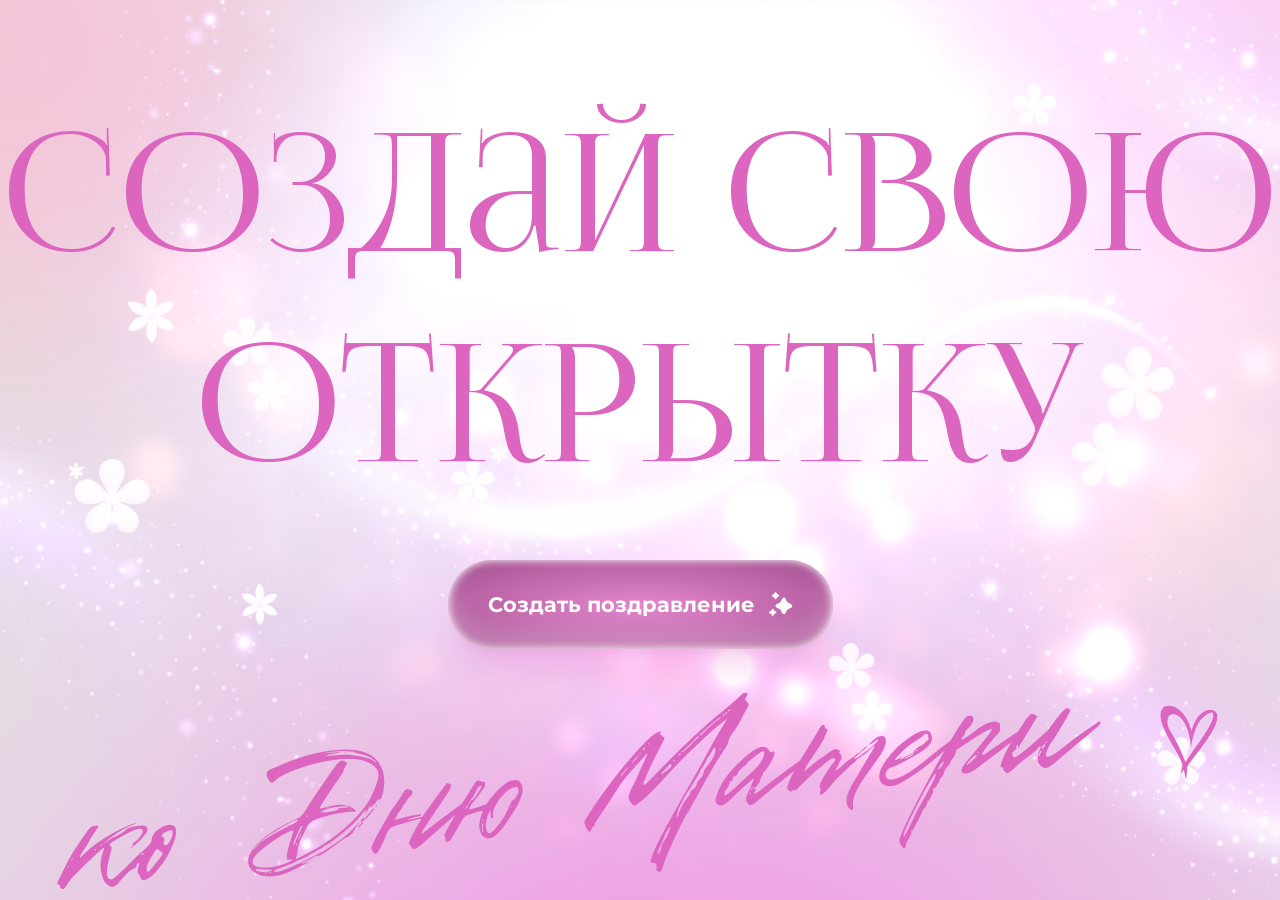
==== index.html @ ef2ddbeb "t" ====
<!doctype html>
<html lang="en">

<head>
  <meta charset="UTF-8" />
  <link rel="icon" type="image/png" sizes="32x32" href="/favicon-32x32.png">
  <link rel="icon" type="image/png" sizes="16x16" href="/favicon-16x16.png">
  <link rel="icon" type="image/x-icon" href="/favicon.ico">

  <link rel="apple-touch-icon" sizes="180x180" href="/apple-touch-icon.png">

  <link rel="icon" type="image/png" sizes="192x192" href="/android-chrome-192x192.png">
  <link rel="icon" type="image/png" sizes="512x512" href="/android-chrome-512x512.png">

  <link rel="manifest" href="/site.webmanifest">
  <title>Создай свою открытку</title>
  <link rel="preconnect" href="https://fonts.googleapis.com">
  <link rel="preconnect" href="https://fonts.gstatic.com" crossorigin>
  <link
    href="https://fonts.googleapis.com/css2?family=Montserrat:wght@300;400;700&family=Cera+Round+Pro:wght@400;700&display=swap"
    rel="stylesheet">
  <meta charset="UTF-8">
  <meta name="viewport" content="width=device-width, initial-scale=1.0">
  <script type="module" crossorigin src="/assets/main-BCmkqzVC.js"></script>
  <link rel="modulepreload" crossorigin href="/assets/CreatePostcard-BnUpNPG0.js">
  <link rel="stylesheet" crossorigin href="/assets/CreatePostcard-ee1hOYM9.css">
  <link rel="stylesheet" crossorigin href="/assets/main-CZfmHkUV.css">
</head>

<body>
  <div id="app"></div>
</body>

</html>
---- assets/CreatePostcard-ee1hOYM9.css ----
@charset "UTF-8";html{overflow:hidden}@font-face{font-family:Kudry;src:url(/fonts/kudry_weird-headline.woff2) format("woff2"),url(/fonts/Kudry_Weird-Headline.woff) format("woff");font-weight:400;font-style:normal}@font-face{font-family:Lighthaus;src:url(/fonts/lighthaus.ttf) format("truetype"),url(/fonts/lighthaus.woff) format("woff"),url(/fonts/lighthaus.woff2) format("woff2");font-weight:400;font-style:normal}@font-face{font-family:Disruptors Script;src:url(/fonts/Disruptors_Script.otf) format("opentype"),url(/fonts/Disruptors_Script.woff) format("woff"),url(/fonts/Disruptors_Script.woff2) format("woff2");font-weight:400;font-style:normal}@font-face{font-family:Cera Round Pro;src:url(/fonts/CeraRoundProDEMO-Bold.otf) format("opentype"),url(/fonts/CeraRoundProDEMO-Bold.woff) format("woff"),url(/fonts/CeraRoundProDEMO-Bold.woff2) format("woff2");font-weight:700;font-style:normal}*{box-sizing:content-box;outline:none}body{background:#fdebf8;font-family:Montserrat,sans-serif;font-weight:400;margin:0;overflow:hidden}.container-wrap{background:url(/common/background2.png);background-repeat:no-repeat;width:100%;height:var(--app-height);background-size:cover;overflow:auto;background-position:right}.container{display:flex;align-items:center;justify-content:center;gap:119px;height:100%;overflow:hidden;min-height:fit-content}@media(max-width:768px){.container{padding-top:40px}}.container .badge{position:absolute;top:80px;left:120px}@media(max-width:1900px){.container .badge{top:10px;left:10px}}@media(max-width:768px){.container .badge img{width:94px}.container .badge{top:0;left:0;right:0;position:relative;margin-inline:auto}}.postacrd-wrap{position:relative}.postacrd-wrap:after{background:url(/common/shadow-right.png);background-repeat:no-repeat;content:" ";display:block;height:calc(100% + 82px);width:130px;mix-blend-mode:Multiply;position:absolute;z-index:1;background-size:contain;right:-77px;top:-13px}@media(max-width:768px){.postacrd-wrap:after{height:calc(100% + 30px);width:60px;top:-5px;right:-37px}}.postacrd-wrap:before{background:url(/common/shadow-bottom.png);background-repeat:no-repeat;content:" ";display:block;width:calc(100% + 109px);height:190px;mix-blend-mode:Multiply;position:absolute;z-index:1;background-size:contain;right:-68px;bottom:-104px}@media(max-width:768px){.postacrd-wrap:before{width:calc(100% + 45px);height:88px;right:-25px;bottom:-52px}}.postcard{box-shadow:18.9px 18.32px 41.67px #e1c2da;width:544px;height:770px;opacity:1;display:flex;flex-direction:column;text-align:center;z-index:2}.postcard .background{display:flex;flex-direction:column;width:100%;height:100%;position:absolute;background-size:contain}@media(max-width:768px){.postcard{width:282px;height:398px;margin-top:0}}.postcard .postcard-header{font-size:37px;text-align:center;margin:66px 20px 20px}@media(max-width:768px){.postcard .postcard-header{font-size:17.5px!important;line-height:100%!important;margin:28px}.postcard .postcard-header.Disruptors{font-size:36.5px!important;line-height:23px!important}}.postcard .postcard-phrase{font-weight:300;font-size:21.16px;line-height:100%;letter-spacing:0%;text-align:center;margin-inline:100px;margin-bottom:10px}@media(max-width:768px){.postcard .postcard-phrase{margin-inline:30px;font-size:10px;line-height:100%}}.postcard .sub-text{margin-top:auto;font-weight:700;font-style:bold;font-size:22px;line-height:100%;color:#fff;margin-bottom:32px}@media(max-width:768px){.postcard .sub-text{font-size:10px;margin-bottom:10px;line-height:100%}}.postcard .icons{margin-bottom:52px}@media(max-width:768px){.postcard .icons{width:91px;margin-bottom:20px}}.tabs{z-index:2}@media(max-width:768px){.tabs{display:flex;justify-content:center}}.tabs .tab-btn{background:transparent;border:none;cursor:pointer;padding:23px 54px 37px;font-size:20px;font-weight:700;border-top-right-radius:16px;border-top-left-radius:16px;color:#bf56a680;margin-bottom:-19px;z-index:2}.tabs .tab-btn:hover{color:#bf56a6}.tabs .tab-btn.active{background:#fff;color:#bf56a6}@media(max-width:768px){.tabs .tab-btn{font-size:12px;padding:15px 24px 24px;margin-bottom:-9px;border-top-right-radius:10px;border-top-left-radius:10px}}.step-one-section{display:flex;gap:70px;flex-direction:column}.step-two-desktop{display:flex;gap:55px;flex-direction:column}h3{color:#bf56a6;font-size:28px;font-weight:400;border-bottom:1px solid #BF56A6;margin:0;padding-bottom:17px}@media(max-width:768px){h3{font-size:16px}}.step-one-block{display:flex;gap:45px;flex-direction:column}@media(max-width:768px){.step-one-block{gap:25px}}.step-three-block{display:flex;gap:45px;flex-direction:column}@media(max-width:768px){.step-three-block{gap:25px}}.step-three-desktop{display:flex;gap:70px;flex-direction:column}@media(max-width:768px){.step-three-desktop{gap:25px}}.palette{display:flex;gap:22px;justify-content:center}.palette button{width:70px;height:70px;border-radius:16px;border:none;cursor:pointer;outline:none;transition:.14s;display:flex;align-items:center;justify-content:center;padding:0;background:none;position:relative}.palette button:after{content:" ";background-image:url(/common/select.png);width:83px;height:83px;position:absolute;background-size:contain}.palette button.active:after,.palette button:hover:after{content:" ";background-image:url(/common/select-active.png);width:115px;height:115px;position:absolute;left:-22px;top:-15px;background-size:contain}.palette button.select-white:after{content:" ";background-image:url(/common/select-white.png);width:69px;height:69px;position:absolute;background-position:center;background-repeat:no-repeat;background-size:contain}.palette button.select-white.active:after,.palette button.select-white:hover:after{content:" ";background-image:url(/common/select-white-active.png);width:115px;height:115px;position:absolute;left:-22px;top:-15px;background-size:contain}.step-two-block{display:flex;flex-direction:column;gap:30px}.bg-btn,.frame-btn{background:#f4eefb;border-radius:8px}.fonts{display:flex;gap:12px;margin-bottom:16px}.fonts button{padding:7px 14px;border-radius:7px;border:1.5px solid #ecc2ef;background:#f9f2fb;cursor:pointer;font-size:1rem}.fonts button.active{border-color:#b83e8f;background:#efd2fa}.elements{display:flex;flex-wrap:wrap;justify-content:center;gap:12px}@media(max-width:650px){.elements{gap:5px}}.elements button{border:none;padding:0;background:#fff;cursor:pointer;display:flex;align-items:center;justify-content:center;max-width:158px;position:relative}@media(max-width:650px){.elements button{width:60px}}.elements button img{width:100%;z-index:2}.elements button:before{content:"";position:absolute;inset:0;background:url(/common/shadow-element.png) no-repeat center center;background-size:cover;z-index:1;opacity:0;transition:opacity .3s ease;pointer-events:none;border-radius:inherit}.elements button:hover:before{opacity:1}.elements button.active:before{opacity:1}.element-image{margin-top:auto;margin-bottom:7px;z-index:100;max-height:322px;width:max-content;height:100%;width:100%;background-size:contain;background-position:center;padding-inline:20px;box-sizing:border-box;background-repeat:no-repeat}@media(max-width:768px){.element-image{max-height:158px}}.stub{padding:38px 0;text-align:center;color:#b1a;font-size:1.12rem}.radio{margin-right:15px}select{padding:5px 14px;border-radius:8px;border:1.5px solid #ecc4e9;background:#f9f2fb;min-width:210px;font-size:1rem;margin-bottom:10px}.tab-content-wrapper{position:relative;display:flex;flex-direction:column}.tab-content{box-shadow:0 7.93px 16.58px #d8a8cd87;padding:33px 52px;background:#fff;border-radius:16px}@media(max-width:768px){.tab-content{border-radius:8px 8px 0 0/8px 8px 0px 0px;padding:26px 52px;min-height:192px}}.carousel-nav__arrow{width:44px;height:44px;border:none;cursor:pointer;background:transparent;display:flex;align-items:center;justify-content:center;transition:.2s;padding:0;flex-shrink:0}.carousel-nav__arrow svg{transition:.2s}.carousel-nav__arrow--next{position:absolute;right:6px;top:calc(60% - 22px)}.carousel-nav__arrow--prev{position:absolute;left:8px;top:calc(60% - 22px)}.settings{display:flex;flex-direction:column-reverse;width:100%;max-width:774px}.step-one-desktop{gap:70px;display:flex;flex-direction:column}@media(max-width:650px){.container{flex-direction:column;gap:12px;height:auto;min-height:100vh}.postcard{width:257px;max-width:257px;height:auto;aspect-ratio:544/770;height:364px}.settings{width:100%;display:flex;margin-top:auto}.tab-content-wrapper{display:flex;flex-direction:column}.carousel-nav{display:flex}.step-section{gap:0;flex-direction:column}.step-one-desktop{display:none}.step-one-mobile{display:block}}@media(min-width:651px){.step-one-mobile,.carousel-nav{display:none}}@media(min-width:651px){.step-two-mobile,.step-four-mobile,.step-three-mobile{display:none}}@media(max-width:650px){.step-three-desktop{display:none}.step-three-mobile{display:block}}.step-four-block{display:flex;flex-direction:column;gap:60px}@media(max-width:650px){.step-four-block{gap:29px}}.CustomSvgShape{cursor:pointer}.CustomSvgShape:hover{opacity:.8}.CustomSvgShape-active{margin-top:-10px;margin-left:-10px;margin-right:-10px}.share{gap:8px;display:flex;align-items:center;justify-content:center;padding:11px 15px;background:#ffd9f880;transition:background-color .3s ease;color:#bf56a680;border-radius:114px}.share.share--active{background-color:#a65a98;box-shadow:0 7.89px 15.79px #99529173;color:#fff}.share.share--active:hover{background-color:#a65a98}.share.share--active path{stroke:#fff}.share{cursor:pointer}.share:hover{background:#ffd9f8cc}.share-list{display:flex;gap:17px;justify-content:center}.step-four-desktop{display:flex;gap:70px;flex-direction:column}@media(max-width:650px){.step-two-desktop,.step-four-desktop{display:none}.step-two-mobile,.step-four-mobile{display:block}.step-two-block{margin-bottom:0}.fonts{display:flex;flex-direction:column;gap:10px}.fonts button{width:100%;padding:10px}.palette--mobile{display:flex;flex-wrap:wrap;gap:16px;max-width:200px;margin-left:auto;margin-right:auto;justify-content:center}.palette--mobile button{width:54px;height:54px}.palette--mobile button:after{content:" ";background-image:url(/common/select-mobile.png);width:60px;height:60px;position:absolute;background-repeat:no-repeat}.palette--mobile button.active:after,.palette--mobile button:hover:after{content:" ";background-image:url(/common/select-mobile-active.png);width:90px;height:90px;position:absolute;left:-18px;top:-12px;background-position:center;background-size:cover}.palette--mobile button.select-white:after{content:" ";background-image:url(/common/select-white.png);width:51px;height:51px;position:absolute;background-position:center;background-repeat:no-repeat}.palette--mobile button.select-white.active:after,.palette--mobile button.select-white:hover:after{content:" ";background-image:url(/common/select-white-active.png);width:85px;height:85px;position:absolute;left:-16px;top:-10px}}.palette-element-style img{width:auto;height:auto;max-width:80px;max-height:52px}@media(max-width:650px){.palette-element-style img{width:auto;height:auto;max-width:60px;max-height:39px}}.palette-icon-button{position:relative;transition:background-image .25s ease}.palette-icon-button{position:relative;background-size:contain;background-repeat:no-repeat;background-position:center;transition:background-image .25s ease}.palette-icon-button:hover,.palette-icon-button.active{background-image:url(./elements/preview-active.png);background-size:cover}.palette-icon-img{transition:opacity .25s ease;position:relative;z-index:1}.glow-button{font-family:Montserrat;font-weight:700;font-size:21.28px;line-height:100%;display:flex;align-items:center;justify-content:center;gap:14px;color:#fff;padding:32px 40px;border-radius:91.17px;border:none;outline:none;cursor:pointer;background:radial-gradient(61.54% 61.54% at 50% 50%,#e386cd,#aa5696);margin-left:auto;margin-right:auto;text-decoration:none}.glow-button.download-button{padding:28px 97px}@media(max-width:650px){.glow-button.download-button{padding:19px 43px;margin-bottom:20px}}.glow-button{box-shadow:0 6.03px 18.08px -12.06px #ffffff40 inset,0 -18.08px 24.11px #ffffff40 inset,0 0 9.04px #fff inset,0 27.13px 39.18px -12.06px #de24b136,0 6.03px 12.06px -6.03px #c066aa1f,0 1.51px 3.01px -6.03px #b560a114;transition:transform .3s ease,background .3s ease,box-shadow .4s ease}@media(max-width:768px){.glow-button{font-size:14px;padding:18px 19px}}.glow-button:hover{transform:translateY(-2px);background:radial-gradient(61.54% 61.54% at 50% 50%,#f19bd7,#c06faf);box-shadow:0 0 20px #e386cd99,0 0 35px #e386cd66,0 6px 15px #00000040,0 6.03px 18.08px -12.06px #ffffff40 inset,0 -18.08px 24.11px #ffffff40 inset,0 0 9.04px #fff inset,0 27.13px 39.18px -12.06px #de24b136,0 6.03px 12.06px -6.03px #c066aa1f,0 1.51px 3.01px -6.03px #b560a114}.glow-button:active{transform:translateY(0);box-shadow:0 0 15px #e386cd80,0 0 25px #e386cd4d,0 4px 10px #00000040,0 6.03px 18.08px -12.06px #ffffff40 inset,0 -18.08px 24.11px #ffffff40 inset,0 0 9.04px #fff inset,0 27.13px 39.18px -12.06px #de24b136,0 6.03px 12.06px -6.03px #c066aa1f,0 1.51px 3.01px -6.03px #b560a114}.radio-group{display:flex;gap:30px;align-items:center;flex-wrap:wrap;justify-content:center}@media(max-width:650px){.radio-group.fonts-group{gap:13px}}.radio-group.fonts-group .radio-button{min-width:105px;flex:1}@media(max-width:650px){.radio-group.fonts-group .radio-button{min-width:70px}}@media(max-width:650px){.radio-group.formats{gap:13px}}.radio-group.formats .radio-button{min-width:105px;flex:1}@media(max-width:650px){.radio-group.formats .radio-button{min-width:30px}}.radio-group .radio-button{height:40px;display:flex;justify-content:center;align-items:center;cursor:pointer;position:relative;padding:0 16px;border-radius:16px;background-color:#ffd9f880;transition:all .3s ease;width:100%;max-width:212px}.radio-group .radio-button .radio-input{position:absolute;opacity:0;cursor:pointer;width:0;height:0}.radio-group .radio-button .radio-label{color:#bf56a6;font-weight:500;font-size:14px;-webkit-user-select:none;user-select:none;transition:color .3s ease;font-family:Montserrat;font-weight:700;font-style:Bold;font-size:20px;line-height:1.2;text-align:center}.radio-group .radio-button:hover{background-color:#ffd9f8cc}.radio-group .radio-button.active{background-color:#a65a98;box-shadow:0 7.89px 15.79px #99529173}.radio-group .radio-button.active .radio-label{color:#fff}.message-slider{position:relative;width:auto;height:40px;border-radius:16px;background:#ffd9f880;display:flex;align-items:center;justify-content:flex-start;font-size:15px;font-weight:700;color:#bf56a6;padding-left:32px;padding-right:18px}.message-slider .arrow-button{position:absolute;background:none;border:none;cursor:pointer;padding:0;display:flex;align-items:center}.message-slider .arrow-button:focus{outline:none}.message-slider .arrow-left{left:12px}.message-slider .arrow-left svg{transform:scaleX(-1)}.message-slider .arrow-right{right:12px}.message-slider .message-select{-webkit-appearance:none;-moz-appearance:none;appearance:none;width:100%;font-weight:700;font-size:15px;color:#bf56a6;background:transparent;border:none;cursor:pointer;padding-right:24px;margin-bottom:0;padding-left:0}.message-slider .message-select::-ms-expand{display:none}.message-slider .messages-container-select{flex:1;display:flex;align-items:center;justify-content:space-between;cursor:pointer;-webkit-user-select:none;user-select:none;padding:0 12px;border-radius:16px;background:transparent;height:40px;box-sizing:border-box}.message-slider .messages-container-select .selected-message{white-space:nowrap;overflow:hidden;text-overflow:ellipsis;flex-grow:1;color:#bf56a6}.message-slider .messages-container-select svg{margin-left:8px;transition:transform .3s ease}.message-slider .message-options{position:absolute;top:48px;left:32px;right:18px;max-height:200px;overflow-y:auto;border-radius:12px;background:#ffd9f8f2;box-shadow:0 4px 12px #0000001a;z-index:10}.message-slider .message-options .message-option{padding:8px 12px;cursor:pointer;white-space:nowrap}.message-slider .message-options .message-option:hover,.message-slider .message-options .message-option.active{background-color:#bf56a6;color:#fff}@media(max-width:600px){.message-slider{padding-left:32px;padding-right:18px}.message-slider .arrow-button{display:flex}.message-slider .message-options{left:16px;right:16px;max-height:150px}}@media(max-width:650px){.message-slider-wrap{margin-top:32px}}
---- assets/main-CZfmHkUV.css ----
.main-page-wrap{background:url(./common/background.png);background-repeat:no-repeat;height:100vh;background-size:cover}.main-page-wrap .main-page{display:flex;flex-direction:column;width:100%;height:var(--app-height);overflow-x:hidden;overflow-y:auto}.main-page-wrap .main-page .main-page-line{opacity:.67;mix-blend-mode:Screen;position:absolute;width:100%;margin:auto;display:block;left:0;right:0;max-height:100%}@media(max-width:768px){.main-page-wrap .main-page .main-page-line{top:30%}}.main-page-wrap .main-page h1{font-size:163px;font-weight:400;font-family:Lighthaus;text-align:center;color:#db65bf;margin:0 0 50px;padding-top:10vh;position:relative}@media(max-width:1200px){.main-page-wrap .main-page h1{font-size:120px}}@media(max-width:768px)and (max-height:800px){.main-page-wrap .main-page h1{padding-top:20px}}@media(max-width:768px){.main-page-wrap .main-page h1{font-size:60px;padding-top:120px;margin-bottom:37px}}.main-page-wrap .main-page h2{margin:0;padding:0;transform:rotate(-7.05deg);font-family:Disruptors Script;font-weight:400;font-size:234px;text-align:center;max-width:max-content;width:100%;align-self:center}@media(max-width:1200px){.main-page-wrap .main-page h2{font-size:180px}}@media(max-width:768px){.main-page-wrap .main-page h2{padding-top:20px;margin-bottom:37px;line-height:84.2px;font-size:120px}}.main-page-wrap .main-page h2{color:#db65bf}.main-page-wrap .main-page .icons{margin:auto auto 100px;align-self:center}@media(max-width:768px){.main-page-wrap .main-page .icons{width:203px}}.main-page-wrap .main-page .glow-button{z-index:2}@keyframes sparkle{0%,to{opacity:1;transform:scale(1)}50%{opacity:.6;transform:scale(1.2)}}
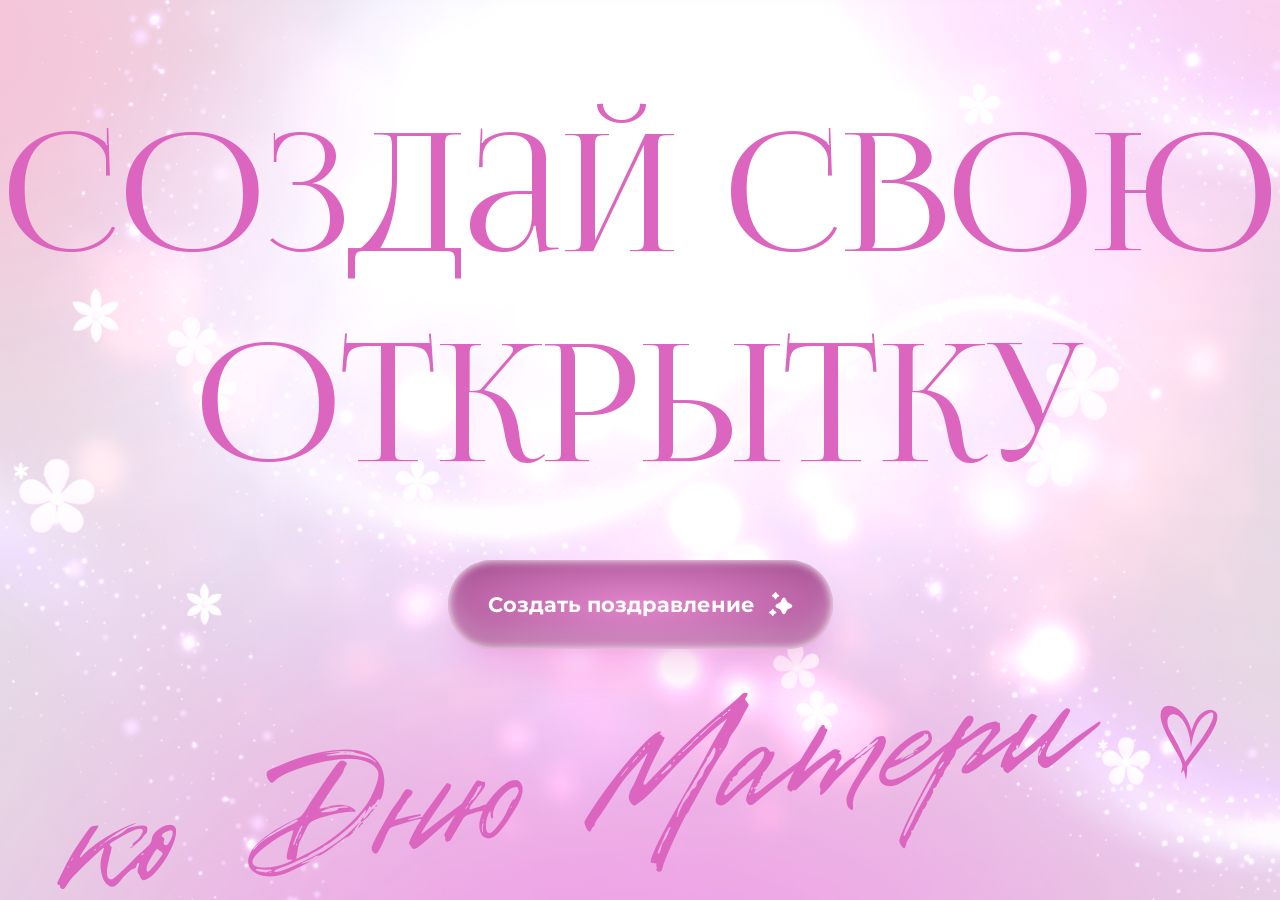
==== commit f3df4816: "s" ====
--- a/index.html
+++ b/index.html
@@ -3,16 +3,16 @@
 
 <head>
   <meta charset="UTF-8" />
-  <link rel="icon" type="image/png" sizes="32x32" href="/favicon-32x32.png">
-  <link rel="icon" type="image/png" sizes="16x16" href="/favicon-16x16.png">
-  <link rel="icon" type="image/x-icon" href="/favicon.ico">
+  <link rel="icon" type="image/png" sizes="32x32" href="./favicon-32x32.png">
+  <link rel="icon" type="image/png" sizes="16x16" href="./favicon-16x16.png">
+  <link rel="icon" type="image/x-icon" href="./favicon.ico">
 
-  <link rel="apple-touch-icon" sizes="180x180" href="/apple-touch-icon.png">
+  <link rel="apple-touch-icon" sizes="180x180" href="./apple-touch-icon.png">
 
-  <link rel="icon" type="image/png" sizes="192x192" href="/android-chrome-192x192.png">
-  <link rel="icon" type="image/png" sizes="512x512" href="/android-chrome-512x512.png">
+  <link rel="icon" type="image/png" sizes="192x192" href="./android-chrome-192x192.png">
+  <link rel="icon" type="image/png" sizes="512x512" href="./android-chrome-512x512.png">
 
-  <link rel="manifest" href="/site.webmanifest">
+  <link rel="manifest" href="./site.webmanifest">
   <title>Создай свою открытку</title>
   <link rel="preconnect" href="https://fonts.googleapis.com">
   <link rel="preconnect" href="https://fonts.gstatic.com" crossorigin>
@@ -21,10 +21,10 @@
     rel="stylesheet">
   <meta charset="UTF-8">
   <meta name="viewport" content="width=device-width, initial-scale=1.0">
-  <script type="module" crossorigin src="/assets/main-BCmkqzVC.js"></script>
-  <link rel="modulepreload" crossorigin href="/assets/CreatePostcard-BnUpNPG0.js">
-  <link rel="stylesheet" crossorigin href="/assets/CreatePostcard-ee1hOYM9.css">
-  <link rel="stylesheet" crossorigin href="/assets/main-CZfmHkUV.css">
+  <script type="module" crossorigin src="./assets/main-DjKmr2qR.js"></script>
+  <link rel="modulepreload" crossorigin href="./assets/CreatePostcard-BAo1ctwA.js">
+  <link rel="stylesheet" crossorigin href="./assets/CreatePostcard-Bw60UaWS.css">
+  <link rel="stylesheet" crossorigin href="./assets/main-BtDnyLsX.css">
 </head>
 
 <body>
--- a/assets/CreatePostcard-Bw60UaWS.css
+++ b/assets/CreatePostcard-Bw60UaWS.css
@@ -0,0 +1 @@
+@charset "UTF-8";html{overflow:hidden}body,*{-webkit-font-smoothing:antialiased;-moz-osx-font-smoothing:grayscale;font-display:swap}@font-face{font-family:Kudry;src:url(../fonts/kudry_weird-headline.woff2) format("woff2"),url(../fonts/Kudry_Weird-Headline.woff) format("woff");font-weight:400;font-style:normal}@font-face{font-family:Lighthaus;src:url(../fonts/lighthaus.ttf) format("truetype"),url(../fonts/lighthaus.woff) format("woff"),url(../fonts/lighthaus.woff2) format("woff2");font-weight:400;font-style:normal}@font-face{font-family:Disruptors Script;src:url(../fonts/Disruptors_Script.otf) format("opentype"),url(../fonts/Disruptors_Script.woff) format("woff"),url(../fonts/Disruptors_Script.woff2) format("woff2");font-weight:400;font-style:normal}@font-face{font-family:Cera Round Pro;src:url(../fonts/CeraRoundProDEMO-Bold.otf) format("opentype"),url(../fonts/CeraRoundProDEMO-Bold.woff) format("woff"),url(../fonts/CeraRoundProDEMO-Bold.woff2) format("woff2");font-weight:700;font-style:normal}*{box-sizing:content-box;outline:none}body{background:#fdebf8;font-family:Montserrat,sans-serif;font-weight:400;margin:0;overflow:hidden}.container-wrap{background:url(../common/background2.png);background-repeat:no-repeat;width:100%;height:var(--app-height);background-size:cover;overflow:auto;background-position:right}.container{display:flex;align-items:center;justify-content:center;gap:119px;height:100%;overflow:hidden;min-height:fit-content}@media(max-width:768px){.container{padding-top:40px}}.container .badge{position:absolute;top:80px;left:120px}@media(max-width:1900px){.container .badge{top:10px;left:10px}}@media(max-width:768px){.container .badge img{width:94px}.container .badge{top:0;left:0;right:0;position:relative;margin-inline:auto}}.postacrd-wrap{position:relative}.postacrd-wrap:after{background:url(../common/shadow-right.png);background-repeat:no-repeat;content:" ";display:block;height:calc(100% + 82px);width:130px;mix-blend-mode:Multiply;position:absolute;z-index:1;background-size:contain;right:-77px;top:-13px}@media(max-width:768px){.postacrd-wrap:after{height:calc(100% + 30px);width:60px;top:-5px;right:-37px}}.postacrd-wrap:before{background:url(../common/shadow-bottom.png);background-repeat:no-repeat;content:" ";display:block;width:calc(100% + 109px);height:190px;mix-blend-mode:Multiply;position:absolute;z-index:1;background-size:contain;right:-68px;bottom:-104px}@media(max-width:768px){.postacrd-wrap:before{width:calc(100% + 45px);height:88px;right:-25px;bottom:-52px}}.postcard{box-shadow:18.9px 18.32px 41.67px #e1c2da;width:544px;height:770px;opacity:1;display:flex;flex-direction:column;text-align:center;z-index:2}.postcard .background{display:flex;flex-direction:column;width:100%;height:100%;position:absolute;background-size:contain}@media(max-width:768px){.postcard{width:282px;height:398px;margin-top:0}}.postcard .postcard-header{font-size:37px;text-align:center;margin:66px 20px 20px}@media(max-width:768px){.postcard .postcard-header{font-size:17.5px!important;line-height:100%!important;margin:28px}.postcard .postcard-header.Disruptors{font-size:36.5px!important;line-height:23px!important}}.postcard .postcard-phrase{font-weight:300;font-size:21.16px;line-height:100%;text-align:center;margin-inline:100px;margin-bottom:10px;line-height:26px}@media(max-width:768px){.postcard .postcard-phrase{margin-inline:30px;font-size:10px;line-height:12px}}.postcard .sub-text{margin-top:auto;font-weight:700;font-style:bold;font-size:22px;line-height:100%;color:#fff;margin-bottom:32px;position:"relative";z-index:2}@media(max-width:768px){.postcard .sub-text{font-size:10px;margin-bottom:13px;line-height:100%}}.postcard .icons{margin-bottom:52px;height:auto}@media(max-width:768px){.postcard .icons{width:91px;margin-bottom:20px}}.tabs{z-index:2}@media(max-width:768px){.tabs{display:flex;justify-content:center}}.tabs .tab-btn{background:transparent;border:none;cursor:pointer;padding:23px 54px 37px;font-size:20px;font-weight:700;border-top-right-radius:16px;border-top-left-radius:16px;color:#bf56a680;margin-bottom:-19px;z-index:2}.tabs .tab-btn:hover{color:#bf56a6}.tabs .tab-btn.active{background:#fff;color:#bf56a6}@media(max-width:768px){.tabs .tab-btn{font-size:12px;padding:15px 24px 24px;margin-bottom:-9px;border-top-right-radius:10px;border-top-left-radius:10px}}.step-one-section{display:flex;gap:70px;flex-direction:column}.step-two-desktop{display:flex;gap:55px;flex-direction:column}h3{color:#bf56a6;font-size:28px;font-weight:400;border-bottom:1px solid #BF56A6;margin:0;padding-bottom:17px}@media(max-width:768px){h3{font-size:16px}}.step-one-block{display:flex;gap:45px;flex-direction:column}@media(max-width:768px){.step-one-block{gap:25px}}.step-three-block{display:flex;gap:45px;flex-direction:column}@media(max-width:768px){.step-three-block{gap:25px}}.step-three-desktop{display:flex;gap:70px;flex-direction:column}@media(max-width:768px){.step-three-desktop{gap:25px}}.palette{display:flex;gap:22px;justify-content:center}.palette .background4>div{background-size:160px!important;background-position:-4px -4px}.palette button{width:70px;height:70px;border-radius:16px;border:none;cursor:pointer;outline:none;transition:.14s;display:flex;align-items:center;justify-content:center;padding:0;background:none;position:relative}.palette button:after{content:" ";background-image:url(../common/select.png);width:83px;height:83px;position:absolute;background-size:contain}.palette button.active:after,.palette button:hover:after{content:" ";background-image:url(../common/select-active.png);width:115px;height:115px;position:absolute;left:-22px;top:-15px;background-size:contain}.palette button.select-white:after{content:" ";background-image:url(../common/select-white.png);width:69px;height:69px;position:absolute;background-position:center;background-repeat:no-repeat;background-size:contain}.palette button.select-white.active:after,.palette button.select-white:hover:after{content:" ";background-image:url(../common/select-white-active.png);width:115px;height:115px;position:absolute;left:-22px;top:-15px;background-size:contain}.step-two-block{display:flex;flex-direction:column;gap:30px}.bg-btn,.frame-btn{background:#f4eefb;border-radius:8px}.fonts{display:flex;gap:12px;margin-bottom:16px}.fonts button{padding:7px 14px;border-radius:7px;border:1.5px solid #ecc2ef;background:#f9f2fb;cursor:pointer;font-size:1rem}.fonts button.active{border-color:#b83e8f;background:#efd2fa}.elements{display:flex;flex-wrap:wrap;justify-content:center;gap:12px}@media(max-width:650px){.elements{gap:5px}}.elements button{border:none;padding:0;background:#fff;cursor:pointer;display:flex;align-items:center;justify-content:center;max-width:158px;position:relative}@media(max-width:650px){.elements button{width:60px}}.elements button img{width:100%;z-index:2}.elements button:before{content:"";position:absolute;inset:0;background:url(../common/shadow-element.png) no-repeat center center;background-size:cover;z-index:1;opacity:0;transition:opacity .3s ease;pointer-events:none;border-radius:inherit}.elements button:hover:before{opacity:1}.elements button.active:before{opacity:1}.element-image{margin-top:auto;margin-bottom:7px;z-index:100;max-height:322px;width:max-content;height:100%;width:100%;background-size:contain;background-position:center;padding-inline:20px;box-sizing:border-box;background-repeat:no-repeat}@media(max-width:768px){.element-image{max-height:158px}}.stub{padding:38px 0;text-align:center;color:#b1a;font-size:1.12rem}.radio{margin-right:15px}select{padding:5px 14px;border-radius:8px;border:1.5px solid #ecc4e9;background:#f9f2fb;min-width:210px;font-size:1rem;margin-bottom:10px}.tab-content-wrapper{position:relative;display:flex;flex-direction:column}.tab-content{box-shadow:0 7.93px 16.58px #d8a8cd87;padding:33px 52px;background:#fff;border-radius:16px}@media(max-width:768px){.tab-content{border-radius:8px 8px 0 0/8px 8px 0px 0px;padding:26px 52px;min-height:192px}}.carousel-nav__arrow{width:44px;height:44px;border:none;cursor:pointer;background:transparent;display:flex;align-items:center;justify-content:center;transition:.2s;padding:0;flex-shrink:0}.carousel-nav__arrow svg{transition:.2s}.carousel-nav__arrow--next{position:absolute;right:6px;top:calc(60% - 22px)}.carousel-nav__arrow--prev{position:absolute;left:8px;top:calc(60% - 22px)}.settings{display:flex;flex-direction:column-reverse;width:100%;max-width:774px}.step-one-desktop{gap:70px;display:flex;flex-direction:column}@media(max-width:650px){.container{flex-direction:column;gap:12px;height:auto;min-height:100vh}.postcard{width:257px;max-width:257px;height:auto;aspect-ratio:544/770;height:364px}.settings{width:100%;display:flex;margin-top:auto}.tab-content-wrapper{display:flex;flex-direction:column}.carousel-nav{display:flex}.step-section{gap:0;flex-direction:column}.step-one-desktop{display:none}.step-one-mobile{display:block}}@media(min-width:651px){.step-one-mobile,.carousel-nav{display:none}}@media(min-width:651px){.step-two-mobile,.step-four-mobile,.step-three-mobile{display:none}}@media(max-width:650px){.step-three-desktop{display:none}.step-three-mobile{display:block}}.step-four-block{display:flex;flex-direction:column;gap:60px}@media(max-width:650px){.step-four-block{gap:29px}}.CustomSvgShape{cursor:pointer}.CustomSvgShape:hover{opacity:.8}.CustomSvgShape-active{margin-top:-10px;margin-left:-10px;margin-right:-10px}.share{gap:8px;display:flex;align-items:center;justify-content:center;padding:11px 15px;background:#ffd9f880;transition:background-color .3s ease;color:#bf56a680;border-radius:114px}.share.share--active{background-color:#a65a98;box-shadow:0 7.89px 15.79px #99529173;color:#fff}.share.share--active:hover{background-color:#a65a98}.share.share--active path{stroke:#fff}.share{cursor:pointer}.share:hover{background:#ffd9f8cc}.share-list{display:flex;gap:17px;justify-content:center}.step-four-desktop{display:flex;gap:70px;flex-direction:column}@media(max-width:650px){.step-two-desktop,.step-four-desktop{display:none}.step-two-mobile,.step-four-mobile{display:block}.step-two-block{margin-bottom:0}.fonts{display:flex;flex-direction:column;gap:10px}.fonts button{width:100%;padding:10px}.palette--mobile{display:flex;flex-wrap:wrap;gap:16px;max-width:200px;margin-left:auto;margin-right:auto;justify-content:center}.palette--mobile button{width:54px;height:54px}.palette--mobile button:after{content:" ";background-image:url(../common/select-mobile.png);width:60px;height:60px;position:absolute;background-repeat:no-repeat}.palette--mobile button.active:after,.palette--mobile button:hover:after{content:" ";background-image:url(../common/select-mobile-active.png);width:90px;height:90px;position:absolute;left:-18px;top:-12px;background-position:center;background-size:cover}.palette--mobile button.select-white:after{content:" ";background-image:url(../common/select-white.png);width:51px;height:51px;position:absolute;background-position:center;background-repeat:no-repeat}.palette--mobile button.select-white.active:after,.palette--mobile button.select-white:hover:after{content:" ";background-image:url(../common/select-white-active.png);width:85px;height:85px;position:absolute;left:-16px;top:-10px}.palette--mobile .background4>div{background-size:125px!important;background-position:-5px -4px}}.palette-element-style img{width:auto;height:auto;max-width:80px;max-height:52px}@media(max-width:650px){.palette-element-style img{width:auto;height:auto;max-width:60px;max-height:39px}}.palette-icon-button{position:relative;transition:background-image .25s ease}.palette-icon-button{position:relative;background-size:contain;background-repeat:no-repeat;background-position:center;transition:background-image .25s ease}.palette-icon-button:hover,.palette-icon-button.active{background-image:url(./elements/preview-active.png);background-size:cover}.palette-icon-img{transition:opacity .25s ease;position:relative;z-index:1}.glow-button{font-family:Montserrat;font-weight:700;font-size:21.28px;line-height:100%;display:flex;align-items:center;justify-content:center;gap:14px;color:#fff;padding:32px 40px;border-radius:91.17px;border:none;outline:none;cursor:pointer;background:radial-gradient(61.54% 61.54% at 50% 50%,#e386cd,#aa5696);margin-left:auto;margin-right:auto;text-decoration:none}.glow-button.download-button{padding:28px 97px}@media(max-width:650px){.glow-button.download-button{padding:19px 43px;margin-bottom:20px}}.glow-button{box-shadow:0 6.03px 18.08px -12.06px #ffffff40 inset,0 -18.08px 24.11px #ffffff40 inset,0 0 9.04px #fff inset,0 27.13px 39.18px -12.06px #de24b136,0 6.03px 12.06px -6.03px #c066aa1f,0 1.51px 3.01px -6.03px #b560a114;transition:transform .3s ease,background .3s ease,box-shadow .4s ease}@media(max-width:768px){.glow-button{font-size:14px;padding:18px 19px}}.glow-button:hover{transform:translateY(-2px);background:radial-gradient(61.54% 61.54% at 50% 50%,#f19bd7,#c06faf);box-shadow:0 0 20px #e386cd99,0 0 35px #e386cd66,0 6px 15px #00000040,0 6.03px 18.08px -12.06px #ffffff40 inset,0 -18.08px 24.11px #ffffff40 inset,0 0 9.04px #fff inset,0 27.13px 39.18px -12.06px #de24b136,0 6.03px 12.06px -6.03px #c066aa1f,0 1.51px 3.01px -6.03px #b560a114}.glow-button:active{transform:translateY(0);box-shadow:0 0 15px #e386cd80,0 0 25px #e386cd4d,0 4px 10px #00000040,0 6.03px 18.08px -12.06px #ffffff40 inset,0 -18.08px 24.11px #ffffff40 inset,0 0 9.04px #fff inset,0 27.13px 39.18px -12.06px #de24b136,0 6.03px 12.06px -6.03px #c066aa1f,0 1.51px 3.01px -6.03px #b560a114}.radio-group{display:flex;gap:30px;align-items:center;flex-wrap:wrap;justify-content:center}@media(max-width:650px){.radio-group.fonts-group{gap:13px}}.radio-group.fonts-group .radio-button{min-width:105px;flex:1}@media(max-width:650px){.radio-group.fonts-group .radio-button{min-width:70px}}@media(max-width:650px){.radio-group.formats{gap:13px}}.radio-group.formats .radio-button{min-width:105px;flex:1}@media(max-width:650px){.radio-group.formats .radio-button{min-width:30px}}.radio-group .radio-button{height:40px;display:flex;justify-content:center;align-items:center;cursor:pointer;position:relative;padding:0 16px;border-radius:16px;background-color:#ffd9f880;transition:all .3s ease;width:100%;max-width:212px}.radio-group .radio-button .radio-input{position:absolute;opacity:0;cursor:pointer;width:0;height:0}.radio-group .radio-button .radio-label{color:#bf56a6;font-weight:500;font-size:14px;-webkit-user-select:none;user-select:none;transition:color .3s ease;font-family:Montserrat;font-weight:700;font-style:Bold;font-size:20px;line-height:1.2;text-align:center}.radio-group .radio-button:hover{background-color:#ffd9f8cc}.radio-group .radio-button.active{background-color:#a65a98;box-shadow:0 7.89px 15.79px #99529173}.radio-group .radio-button.active .radio-label{color:#fff}.message-slider{position:relative;width:auto;height:40px;border-radius:16px;background:#ffd9f880;display:flex;align-items:center;justify-content:flex-start;font-size:15px;font-weight:700;color:#bf56a6;padding-left:32px;padding-right:18px}.message-slider .arrow-button{position:absolute;background:none;border:none;cursor:pointer;padding:0;display:flex;align-items:center}.message-slider .arrow-button:focus{outline:none}.message-slider .arrow-left{left:12px}.message-slider .arrow-left svg{transform:scaleX(-1)}.message-slider .arrow-right{right:12px}.message-slider .message-select{-webkit-appearance:none;-moz-appearance:none;appearance:none;width:100%;font-weight:700;font-size:15px;color:#bf56a6;background:transparent;border:none;cursor:pointer;padding-right:24px;margin-bottom:0;padding-left:0}.message-slider .message-select::-ms-expand{display:none}.message-slider .messages-container-select{flex:1;display:flex;align-items:center;justify-content:space-between;cursor:pointer;-webkit-user-select:none;user-select:none;padding:0 12px;border-radius:16px;background:transparent;height:40px;box-sizing:border-box}.message-slider .messages-container-select .selected-message{white-space:nowrap;overflow:hidden;text-overflow:ellipsis;flex-grow:1;color:#bf56a6}.message-slider .messages-container-select svg{margin-left:8px;transition:transform .3s ease}.message-slider .message-options{position:absolute;top:48px;left:0;right:0;max-height:250px;overflow-y:auto;border-radius:12px;background:#ffd9f8f2;box-shadow:0 4px 12px #0000001a;z-index:10}.message-slider .message-options .message-option{padding:8px 12px;cursor:pointer;white-space:nowrap}.message-slider .message-options .message-option:hover,.message-slider .message-options .message-option.active{background-color:#bf56a6;color:#fff}@media(max-width:700px){.message-slider{padding-left:0;padding-right:0}.message-slider select{padding-left:10px!important;padding-right:10px!important}.message-slider select option{width:100%}.message-slider .arrow-button{display:flex;display:none}.message-slider .message-options{left:16px;right:16px;max-height:150px}}@media(max-width:650px){.message-slider-wrap{margin-top:32px}}
--- a/assets/main-BtDnyLsX.css
+++ b/assets/main-BtDnyLsX.css
@@ -0,0 +1 @@
+.main-page-wrap{background:url(./common/background.png);background-repeat:no-repeat;height:100vh;background-size:cover;background-position:bottom}.main-page-wrap .main-page{display:flex;flex-direction:column;width:100%;height:var(--app-height);overflow-x:hidden;overflow-y:auto}.main-page-wrap .main-page .main-page-line{opacity:.67;mix-blend-mode:Screen;position:absolute;width:100%;margin:auto;display:block;left:0;right:0;max-height:100%}@media(max-width:768px){.main-page-wrap .main-page .main-page-line{top:30%}}.main-page-wrap .main-page h1{font-size:163px;font-weight:400;font-family:Lighthaus;text-align:center;color:#db65bf;margin:0 0 50px;padding-top:10vh;position:relative}@media(max-width:1200px){.main-page-wrap .main-page h1{font-size:120px}}@media(max-width:768px)and (max-height:800px){.main-page-wrap .main-page h1{padding-top:20px}}@media(max-width:768px){.main-page-wrap .main-page h1{font-size:60px;padding-top:100px;margin-bottom:37px}}@media(max-height:710px){.main-page-wrap .main-page h1{padding-top:60px}}.main-page-wrap .main-page h2{margin:0;padding:0;transform:rotate(-7.05deg);font-family:Disruptors Script;font-weight:400;font-size:234px;text-align:center;max-width:max-content;width:100%;align-self:center}@media(max-width:1200px){.main-page-wrap .main-page h2{font-size:180px}}@media(max-width:768px){.main-page-wrap .main-page h2{padding-top:30px;margin-bottom:27px;line-height:61.2px;font-size:120px}}.main-page-wrap .main-page h2{color:#db65bf}.main-page-wrap .main-page .icons{margin:auto auto 100px;align-self:center}@media(max-width:768px){.main-page-wrap .main-page .icons{width:203px;margin-bottom:10px}}.main-page-wrap .main-page .glow-button{z-index:2}@keyframes sparkle{0%,to{opacity:1;transform:scale(1)}50%{opacity:.6;transform:scale(1.2)}}
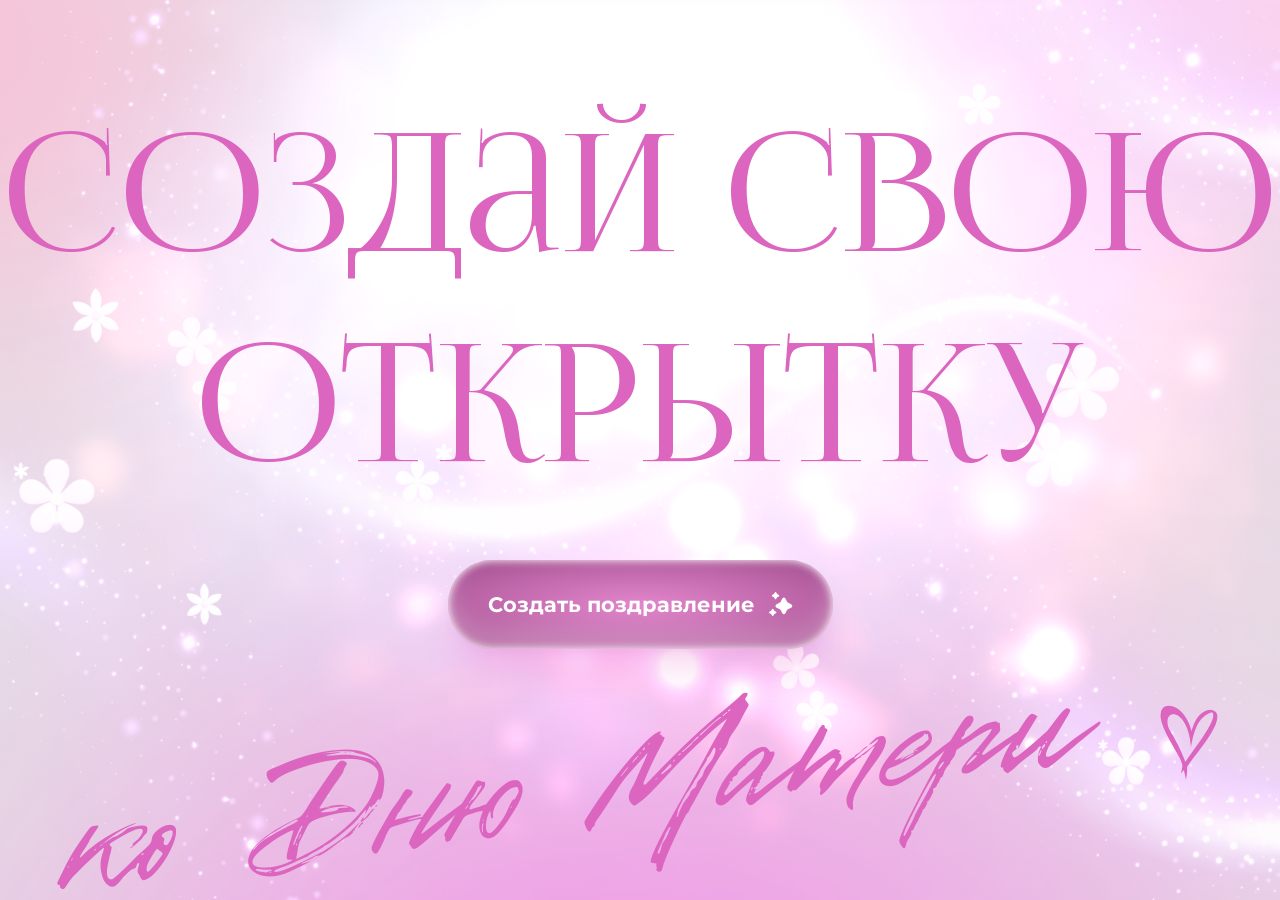
==== commit 45e7f230: "t" ====
--- a/index.html
+++ b/index.html
@@ -14,16 +14,12 @@
 
   <link rel="manifest" href="./site.webmanifest">
   <title>Создай свою открытку</title>
-  <link rel="preconnect" href="https://fonts.googleapis.com">
-  <link rel="preconnect" href="https://fonts.gstatic.com" crossorigin>
-  <link
-    href="https://fonts.googleapis.com/css2?family=Montserrat:wght@300;400;700&family=Cera+Round+Pro:wght@400;700&display=swap"
-    rel="stylesheet">
+
   <meta charset="UTF-8">
   <meta name="viewport" content="width=device-width, initial-scale=1.0">
-  <script type="module" crossorigin src="./assets/main-DjKmr2qR.js"></script>
-  <link rel="modulepreload" crossorigin href="./assets/CreatePostcard-BAo1ctwA.js">
-  <link rel="stylesheet" crossorigin href="./assets/CreatePostcard-Bw60UaWS.css">
+  <script type="module" crossorigin src="./assets/main-SABxHoqV.js"></script>
+  <link rel="modulepreload" crossorigin href="./assets/CreatePostcard-BvfwSM4Q.js">
+  <link rel="stylesheet" crossorigin href="./assets/CreatePostcard-ByPLT-1n.css">
   <link rel="stylesheet" crossorigin href="./assets/main-BtDnyLsX.css">
 </head>
 
--- a/assets/CreatePostcard-ByPLT-1n.css
+++ b/assets/CreatePostcard-ByPLT-1n.css
@@ -0,0 +1 @@
+@charset "UTF-8";html{overflow:hidden}body,*{-webkit-font-smoothing:antialiased;-moz-osx-font-smoothing:grayscale;font-display:swap}@font-face{font-family:Kudry;src:url(../fonts/kudry_weird-headline.woff2) format("woff2"),url(../fonts/kudry_weird-headline.woff) format("woff");font-weight:400;font-style:normal}@font-face{font-family:Lighthaus;src:url(../fonts/lighthaus.ttf) format("truetype"),url(../fonts/lighthaus.woff) format("woff"),url(../fonts/lighthaus.woff2) format("woff2");font-weight:400;font-style:normal}@font-face{font-family:Disruptors Script;src:url(../fonts/Disruptors_Script.otf) format("opentype"),url(../fonts/Disruptors_Script.woff) format("woff"),url(../fonts/Disruptors_Script.woff2) format("woff2");font-weight:400;font-style:normal}@font-face{font-family:Cera Round Pro;src:url(../fonts/CeraRoundProDEMO-Bold.otf) format("opentype"),url(../fonts/CeraRoundProDEMO-Bold.woff) format("woff"),url(../fonts/CeraRoundProDEMO-Bold.woff2) format("woff2");font-weight:700;font-style:normal}@font-face{font-family:Montserrat;src:url(../fonts/Montserrat/Montserrat-Light.ttf) format("truetype");font-weight:300;font-style:normal;font-display:swap}@font-face{font-family:Montserrat;src:url(../fonts/Montserrat/Montserrat-Regular.ttf) format("truetype");font-weight:400;font-style:normal;font-display:swap}@font-face{font-family:Montserrat;src:url(../fonts/Montserrat/Montserrat-Bold.ttf) format("truetype");font-weight:700;font-style:normal;font-display:swap}*{box-sizing:content-box;outline:none}body{background:#fdebf8;font-family:Montserrat,sans-serif;font-weight:400;margin:0;overflow:hidden}.container-wrap{background:url(../common/background2.png);background-repeat:no-repeat;width:100%;height:var(--app-height);background-size:cover;overflow:auto;background-position:right}.container{display:flex;align-items:center;justify-content:center;gap:119px;height:100%;overflow:hidden;min-height:fit-content}@media(max-width:768px){.container{padding-top:40px}}.container .badge{position:absolute;top:80px;left:120px}@media(max-width:1900px){.container .badge{top:10px;left:10px}}@media(max-width:768px){.container .badge img{width:94px}.container .badge{top:0;left:0;right:0;position:relative;margin-inline:auto}}.postacrd-wrap{position:relative}.postacrd-wrap:after{background:url(../common/shadow-right.png);background-repeat:no-repeat;content:" ";display:block;height:calc(100% + 82px);width:130px;mix-blend-mode:Multiply;position:absolute;z-index:1;background-size:contain;right:-77px;top:-13px}@media(max-width:768px){.postacrd-wrap:after{height:calc(100% + 30px);width:60px;top:-5px;right:-37px}}.postacrd-wrap:before{background:url(../common/shadow-bottom.png);background-repeat:no-repeat;content:" ";display:block;width:calc(100% + 109px);height:190px;mix-blend-mode:Multiply;position:absolute;z-index:1;background-size:contain;right:-68px;bottom:-104px}@media(max-width:768px){.postacrd-wrap:before{width:calc(100% + 45px);height:88px;right:-25px;bottom:-52px}}.postcard{box-shadow:18.9px 18.32px 41.67px #e1c2da;width:544px;height:770px;opacity:1;display:flex;flex-direction:column;text-align:center;z-index:2}.postcard .background{display:flex;flex-direction:column;width:100%;height:100%;position:absolute;background-size:contain}@media(max-width:768px){.postcard{width:282px;height:398px;margin-top:0}}.postcard .postcard-header{font-size:37px;text-align:center;margin:66px 20px 20px}@media(max-width:768px){.postcard .postcard-header{font-size:17.5px!important;line-height:100%!important;margin:28px}.postcard .postcard-header.Disruptors{font-size:36.5px!important;line-height:23px!important}}.postcard .postcard-phrase{font-weight:300;font-size:21.16px;line-height:100%;text-align:center;margin-inline:100px;margin-bottom:10px;line-height:26px}@media(max-width:768px){.postcard .postcard-phrase{margin-inline:30px;font-size:10px;line-height:12px}}.postcard .sub-text{margin-top:auto;font-weight:700;font-size:22px;line-height:100%;color:#fff;margin-bottom:32px;position:"relative";z-index:2}@media(max-width:768px){.postcard .sub-text{font-size:10px;margin-bottom:13px;line-height:100%}}.postcard .icons{margin-bottom:52px;height:auto}@media(max-width:768px){.postcard .icons{width:91px;margin-bottom:20px}}.tabs{z-index:2}@media(max-width:768px){.tabs{display:flex;justify-content:center}}.tabs .tab-btn{background:transparent;border:none;cursor:pointer;padding:23px 54px 37px;font-size:20px;font-weight:700;border-top-right-radius:16px;border-top-left-radius:16px;color:#bf56a680;margin-bottom:-19px;z-index:2}.tabs .tab-btn:hover{color:#bf56a6}.tabs .tab-btn.active{background:#fff;color:#bf56a6}@media(max-width:768px){.tabs .tab-btn{font-size:12px;padding:15px 24px 24px;margin-bottom:-9px;border-top-right-radius:10px;border-top-left-radius:10px}}.step-one-section{display:flex;gap:70px;flex-direction:column}.step-two-desktop{display:flex;gap:55px;flex-direction:column}h3{color:#bf56a6;font-size:28px;font-weight:400;border-bottom:1px solid #BF56A6;margin:0;padding-bottom:17px}@media(max-width:768px){h3{font-size:16px}}.step-one-block{display:flex;gap:45px;flex-direction:column}@media(max-width:768px){.step-one-block{gap:25px}}.step-three-block{display:flex;gap:45px;flex-direction:column}@media(max-width:768px){.step-three-block{gap:25px}}.step-three-desktop{display:flex;gap:70px;flex-direction:column}@media(max-width:768px){.step-three-desktop{gap:25px}}.palette{display:flex;gap:22px;justify-content:center}.palette .background4>div{background-size:160px!important;background-position:-4px -4px}.palette button{width:70px;height:70px;border-radius:16px;border:none;cursor:pointer;outline:none;transition:.14s;display:flex;align-items:center;justify-content:center;padding:0;background:none;position:relative}.palette button:after{content:" ";background-image:url(../common/select.png);width:83px;height:83px;position:absolute;background-size:contain}.palette button.active:after,.palette button:hover:after{content:" ";background-image:url(../common/select-active.png);width:115px;height:115px;position:absolute;left:-22px;top:-15px;background-size:contain}.palette button.select-white:after{content:" ";background-image:url(../common/select-white.png);width:69px;height:69px;position:absolute;background-position:center;background-repeat:no-repeat;background-size:contain}.palette button.select-white.active:after,.palette button.select-white:hover:after{content:" ";background-image:url(../common/select-white-active.png);width:115px;height:115px;position:absolute;left:-22px;top:-15px;background-size:contain}.step-two-block{display:flex;flex-direction:column;gap:30px}.bg-btn,.frame-btn{background:#f4eefb;border-radius:8px}.fonts{display:flex;gap:12px;margin-bottom:16px}.fonts button{padding:7px 14px;border-radius:7px;border:1.5px solid #ecc2ef;background:#f9f2fb;cursor:pointer;font-size:1rem}.fonts button.active{border-color:#b83e8f;background:#efd2fa}.elements{display:flex;flex-wrap:wrap;justify-content:center;gap:12px}@media(max-width:650px){.elements{gap:5px}}.elements button{border:none;padding:0;background:#fff;cursor:pointer;display:flex;align-items:center;justify-content:center;max-width:158px;position:relative}@media(max-width:650px){.elements button{width:60px}}.elements button img{width:100%;z-index:2}.elements button:before{content:"";position:absolute;inset:0;background:url(../common/shadow-element.png) no-repeat center center;background-size:cover;z-index:1;opacity:0;transition:opacity .3s ease;pointer-events:none;border-radius:inherit}.elements button:hover:before{opacity:1}.elements button.active:before{opacity:1}.element-image{margin-top:auto;margin-bottom:7px;z-index:100;max-height:322px;width:max-content;height:100%;width:100%;background-size:contain;background-position:center;padding-inline:20px;box-sizing:border-box;background-repeat:no-repeat}@media(max-width:768px){.element-image{max-height:158px}}.stub{padding:38px 0;text-align:center;color:#b1a;font-size:1.12rem}.radio{margin-right:15px}select{padding:5px 14px;border-radius:8px;border:1.5px solid #ecc4e9;background:#f9f2fb;min-width:210px;font-size:1rem;margin-bottom:10px}.tab-content-wrapper{position:relative;display:flex;flex-direction:column}.tab-content{box-shadow:0 7.93px 16.58px #d8a8cd87;padding:33px 52px;background:#fff;border-radius:16px}@media(max-width:768px){.tab-content{border-radius:8px 8px 0 0/8px 8px 0px 0px;padding:26px 52px;min-height:192px}}.carousel-nav__arrow{width:44px;height:44px;border:none;cursor:pointer;background:transparent;display:flex;align-items:center;justify-content:center;transition:.2s;padding:0;flex-shrink:0}.carousel-nav__arrow svg{transition:.2s}.carousel-nav__arrow--next{position:absolute;right:6px;top:calc(60% - 22px)}.carousel-nav__arrow--prev{position:absolute;left:8px;top:calc(60% - 22px)}.settings{display:flex;flex-direction:column-reverse;width:100%;max-width:774px}.step-one-desktop{gap:70px;display:flex;flex-direction:column}@media(max-width:650px){.container{flex-direction:column;gap:12px;height:auto;min-height:100vh}.postcard{width:257px;max-width:257px;height:auto;aspect-ratio:544/770;height:364px}.settings{width:100%;display:flex;margin-top:auto}.tab-content-wrapper{display:flex;flex-direction:column}.carousel-nav{display:flex}.step-section{gap:0;flex-direction:column}.step-one-desktop{display:none}.step-one-mobile{display:block}}@media(min-width:651px){.step-one-mobile,.carousel-nav{display:none}}@media(min-width:651px){.step-two-mobile,.step-four-mobile,.step-three-mobile{display:none}}@media(max-width:650px){.step-three-desktop{display:none}.step-three-mobile{display:block}}.step-four-block{display:flex;flex-direction:column;gap:60px}@media(max-width:650px){.step-four-block{gap:29px}}.CustomSvgShape{cursor:pointer}.CustomSvgShape:hover{opacity:.8}.CustomSvgShape-active{margin-top:-10px;margin-left:-10px;margin-right:-10px}.share{gap:8px;display:flex;align-items:center;justify-content:center;padding:11px 15px;background:#ffd9f880;transition:background-color .3s ease;color:#bf56a680;border-radius:114px}.share.share--active{background-color:#a65a98;box-shadow:0 7.89px 15.79px #99529173;color:#fff}.share.share--active:hover{background-color:#a65a98}.share.share--active path{stroke:#fff}.share{cursor:pointer}.share:hover{background:#ffd9f8cc}.share-list{display:flex;gap:17px;justify-content:center}.step-four-desktop{display:flex;gap:70px;flex-direction:column}@media(max-width:650px){.step-two-desktop,.step-four-desktop{display:none}.step-two-mobile,.step-four-mobile{display:block}.step-two-block{margin-bottom:0}.fonts{display:flex;flex-direction:column;gap:10px}.fonts button{width:100%;padding:10px}.palette--mobile{display:flex;flex-wrap:wrap;gap:16px;max-width:200px;margin-left:auto;margin-right:auto;justify-content:center}.palette--mobile button{width:54px;height:54px}.palette--mobile button:after{content:" ";background-image:url(../common/select-mobile.png);width:60px;height:60px;position:absolute;background-repeat:no-repeat}.palette--mobile button.active:after,.palette--mobile button:hover:after{content:" ";background-image:url(../common/select-mobile-active.png);width:90px;height:90px;position:absolute;left:-18px;top:-12px;background-position:center;background-size:cover}.palette--mobile button.select-white:after{content:" ";background-image:url(../common/select-white.png);width:51px;height:51px;position:absolute;background-position:center;background-repeat:no-repeat}.palette--mobile button.select-white.active:after,.palette--mobile button.select-white:hover:after{content:" ";background-image:url(../common/select-white-active.png);width:85px;height:85px;position:absolute;left:-16px;top:-10px}.palette--mobile .background4>div{background-size:125px!important;background-position:-5px -4px}}.palette-element-style img{width:auto;height:auto;max-width:80px;max-height:52px}@media(max-width:650px){.palette-element-style img{width:auto;height:auto;max-width:60px;max-height:39px}}.palette-icon-button{position:relative;transition:background-image .25s ease}.palette-icon-button{position:relative;background-size:contain;background-repeat:no-repeat;background-position:center;transition:background-image .25s ease}.palette-icon-button:hover,.palette-icon-button.active{background-image:url(./elements/preview-active.png);background-size:cover}.palette-icon-img{transition:opacity .25s ease;position:relative;z-index:1}.glow-button{font-family:Montserrat;font-weight:700;font-size:21.28px;line-height:100%;display:flex;align-items:center;justify-content:center;gap:14px;color:#fff;padding:32px 40px;border-radius:91.17px;border:none;outline:none;cursor:pointer;background:radial-gradient(61.54% 61.54% at 50% 50%,#e386cd,#aa5696);margin-left:auto;margin-right:auto;text-decoration:none}.glow-button.download-button{padding:28px 97px}@media(max-width:650px){.glow-button.download-button{padding:19px 43px;margin-bottom:20px}}.glow-button{box-shadow:0 6.03px 18.08px -12.06px #ffffff40 inset,0 -18.08px 24.11px #ffffff40 inset,0 0 9.04px #fff inset,0 27.13px 39.18px -12.06px #de24b136,0 6.03px 12.06px -6.03px #c066aa1f,0 1.51px 3.01px -6.03px #b560a114;transition:transform .3s ease,background .3s ease,box-shadow .4s ease}@media(max-width:768px){.glow-button{font-size:14px;padding:18px 19px}}.glow-button:hover{transform:translateY(-2px);background:radial-gradient(61.54% 61.54% at 50% 50%,#f19bd7,#c06faf);box-shadow:0 0 20px #e386cd99,0 0 35px #e386cd66,0 6px 15px #00000040,0 6.03px 18.08px -12.06px #ffffff40 inset,0 -18.08px 24.11px #ffffff40 inset,0 0 9.04px #fff inset,0 27.13px 39.18px -12.06px #de24b136,0 6.03px 12.06px -6.03px #c066aa1f,0 1.51px 3.01px -6.03px #b560a114}.glow-button:active{transform:translateY(0);box-shadow:0 0 15px #e386cd80,0 0 25px #e386cd4d,0 4px 10px #00000040,0 6.03px 18.08px -12.06px #ffffff40 inset,0 -18.08px 24.11px #ffffff40 inset,0 0 9.04px #fff inset,0 27.13px 39.18px -12.06px #de24b136,0 6.03px 12.06px -6.03px #c066aa1f,0 1.51px 3.01px -6.03px #b560a114}.radio-group{display:flex;gap:30px;align-items:center;flex-wrap:wrap;justify-content:center}@media(max-width:650px){.radio-group.fonts-group{gap:13px}}.radio-group.fonts-group .radio-button{min-width:105px;flex:1}@media(max-width:650px){.radio-group.fonts-group .radio-button{min-width:70px}}@media(max-width:650px){.radio-group.formats{gap:13px}}.radio-group.formats .radio-button{min-width:105px;flex:1}@media(max-width:650px){.radio-group.formats .radio-button{min-width:30px}}.radio-group .radio-button{height:40px;display:flex;justify-content:center;align-items:center;cursor:pointer;position:relative;padding:0 16px;border-radius:16px;background-color:#ffd9f880;transition:all .3s ease;width:100%;max-width:212px}.radio-group .radio-button .radio-input{position:absolute;opacity:0;cursor:pointer;width:0;height:0}.radio-group .radio-button .radio-label{color:#bf56a6;font-weight:500;font-size:14px;-webkit-user-select:none;user-select:none;transition:color .3s ease;font-family:Montserrat;font-weight:700;font-size:20px;line-height:1.2;text-align:center}.radio-group .radio-button:hover{background-color:#ffd9f8cc}.radio-group .radio-button.active{background-color:#a65a98;box-shadow:0 7.89px 15.79px #99529173}.radio-group .radio-button.active .radio-label{color:#fff}.message-slider{position:relative;width:auto;height:40px;border-radius:16px;background:#ffd9f880;display:flex;align-items:center;justify-content:flex-start;font-size:15px;font-weight:700;color:#bf56a6;padding-left:32px;padding-right:18px}.message-slider .arrow-button{position:absolute;background:none;border:none;cursor:pointer;padding:0;display:flex;align-items:center}.message-slider .arrow-button:focus{outline:none}.message-slider .arrow-left{left:12px}.message-slider .arrow-left svg{transform:scaleX(-1)}.message-slider .arrow-right{right:12px}.message-slider .message-select{-webkit-appearance:none;-moz-appearance:none;appearance:none;width:100%;font-weight:700;font-size:15px;color:#bf56a6;background:transparent;border:none;cursor:pointer;padding-right:24px;margin-bottom:0;padding-left:0}.message-slider .message-select::-ms-expand{display:none}.message-slider .messages-container-select{flex:1;display:flex;align-items:center;justify-content:space-between;cursor:pointer;-webkit-user-select:none;user-select:none;padding:0 12px;border-radius:16px;background:transparent;height:40px;box-sizing:border-box}.message-slider .messages-container-select .selected-message{white-space:nowrap;overflow:hidden;text-overflow:ellipsis;flex-grow:1;color:#bf56a6}.message-slider .messages-container-select svg{margin-left:8px;transition:transform .3s ease}.message-slider .message-options{position:absolute;top:48px;left:0;right:0;max-height:250px;overflow-y:auto;border-radius:12px;background:#ffd9f8f2;box-shadow:0 4px 12px #0000001a;z-index:10}.message-slider .message-options .message-option{padding:8px 12px;cursor:pointer;white-space:nowrap}.message-slider .message-options .message-option:hover,.message-slider .message-options .message-option.active{background-color:#bf56a6;color:#fff}@media(max-width:700px){.message-slider{padding-left:0;padding-right:0}.message-slider select{padding-left:10px!important;padding-right:10px!important}.message-slider select option{width:100%}.message-slider .arrow-button{display:flex;display:none}.message-slider .message-options{left:16px;right:16px;max-height:150px}}@media(max-width:650px){.message-slider-wrap{margin-top:32px}}
